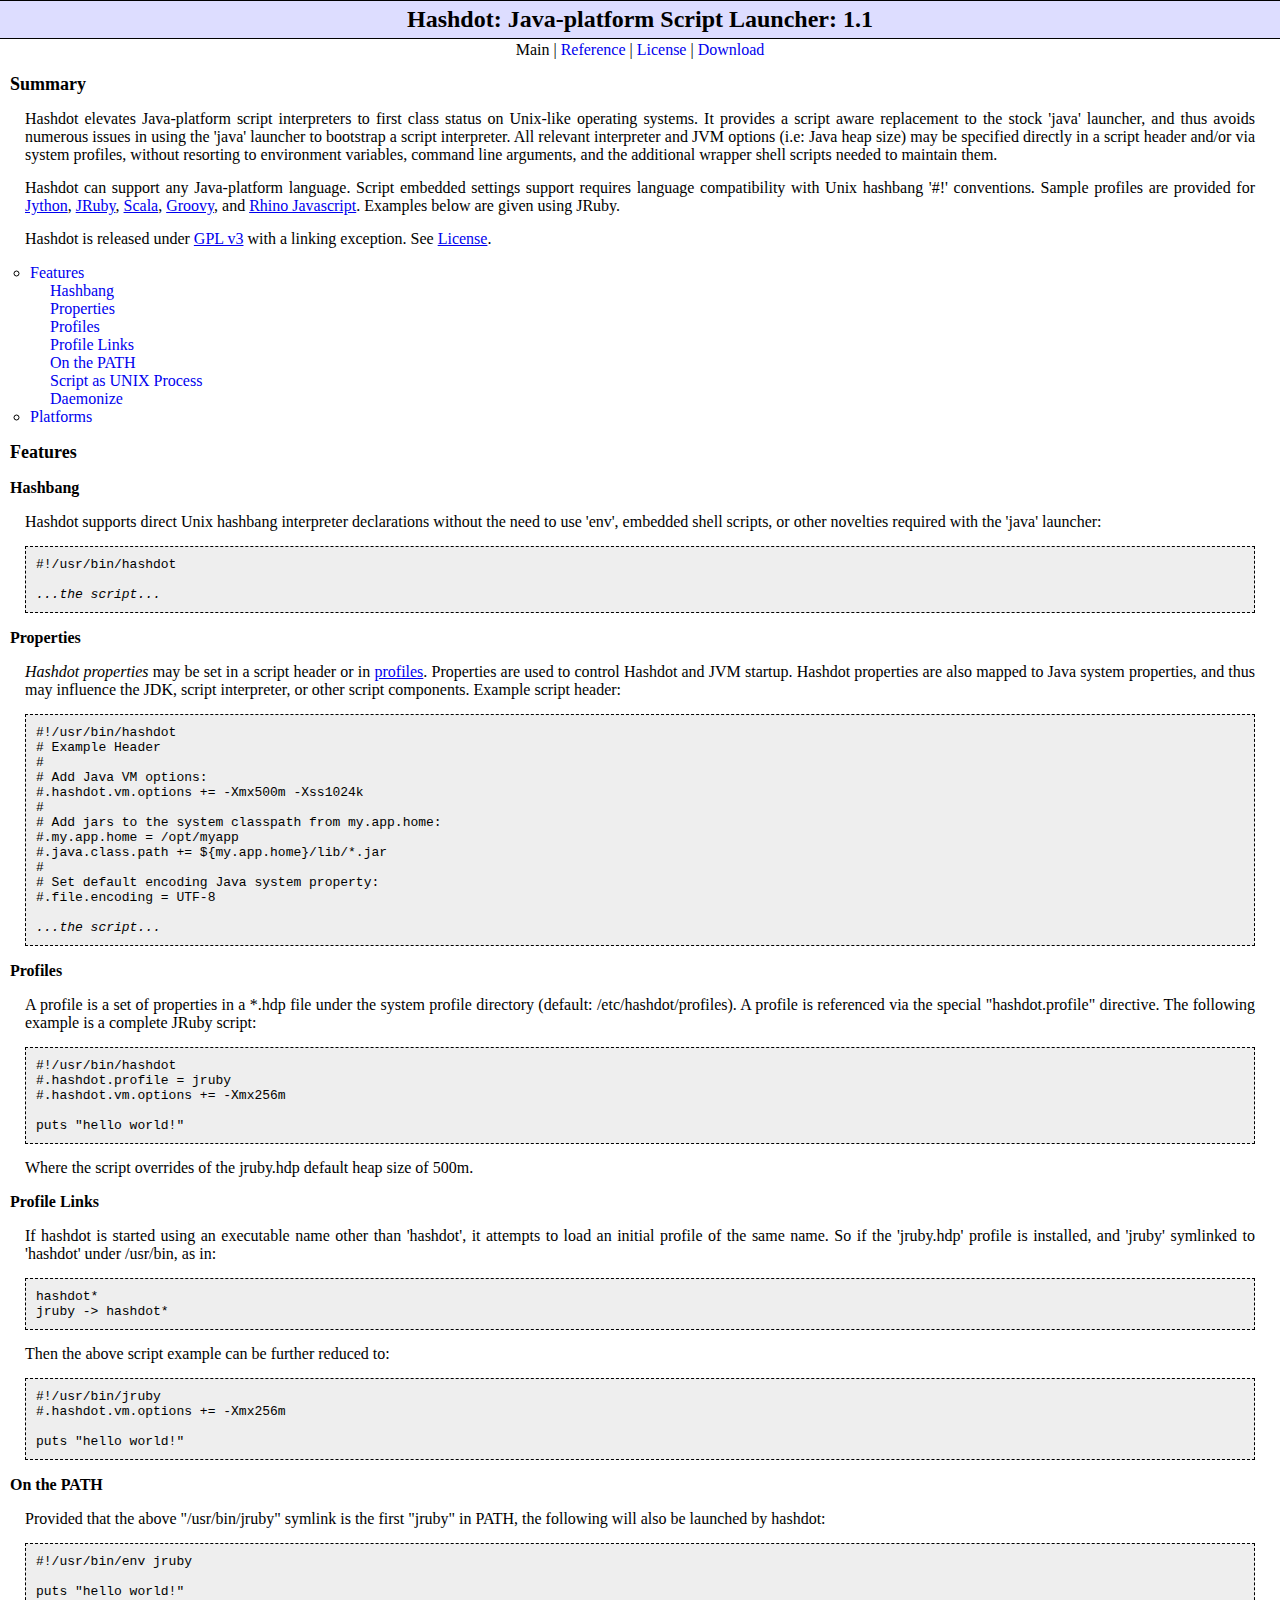
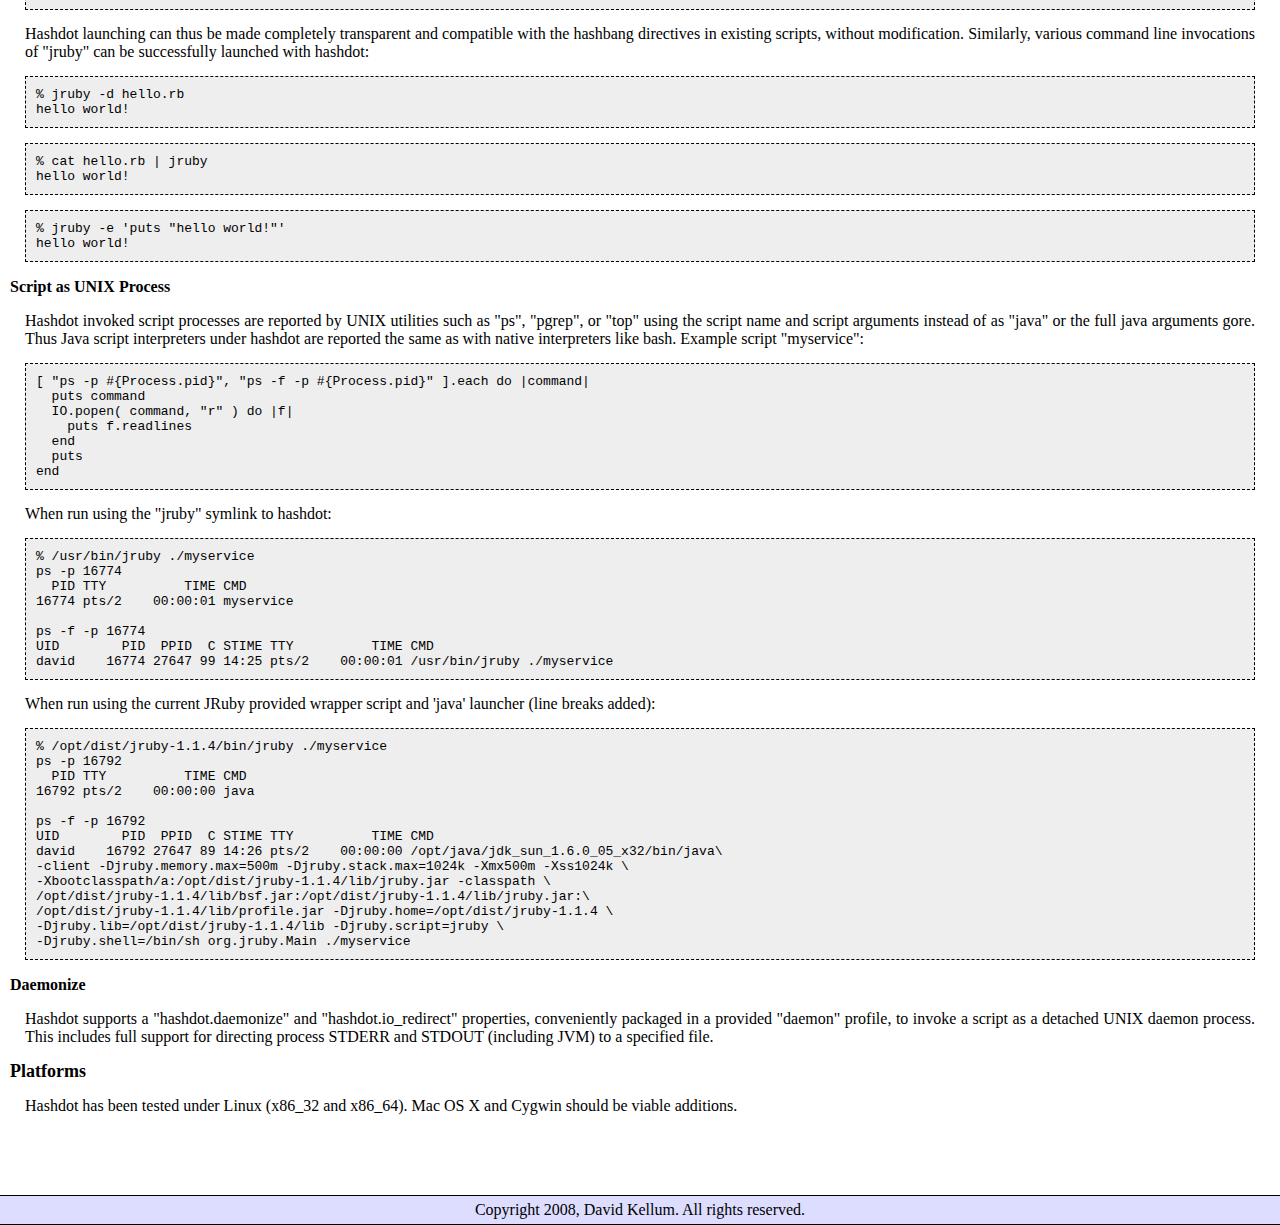
==== doc/index.html @ 692e9a6d "* Initial import from hashdot 1.1 local tag." ====
<!DOCTYPE HTML PUBLIC "-//W3C//DTD HTML 4.01//EN" "http://www.w3.org/TR/html4/strict.dtd">
<html>
<head>
  <meta http-equiv="Content-type" content="text/html; charset=UTF-8" />
  <title>Hashdot</title>
  <link rel="stylesheet" type="text/css" href="style.css" />
</head>
<body>
<h1>Hashdot: Java-platform Script Launcher: 1.1</h1>
<!--FIXME: Embed version -->
<div class="nav">
Main |
<a href="reference.html">Reference</a> |
<a href="COPYING">License</a> |
<a href="http://sourceforge.net/project/showfiles.php?group_id=240265">Download</a>
</div>

<h2>Summary</h2>

<p>Hashdot elevates Java-platform script interpreters to first class
status on Unix-like operating systems.  It provides a script aware
replacement to the stock 'java' launcher, and thus avoids numerous
issues in using the 'java' launcher to bootstrap a script interpreter.
All relevant interpreter and JVM options (i.e: Java heap size) may be
specified directly in a script header and/or via system profiles,
without resorting to environment variables, command line arguments,
and the additional wrapper shell scripts needed to maintain them.</p>

<p>Hashdot can support any Java-platform language. Script
embedded settings support requires language compatibility with Unix
hashbang '#!' conventions. Sample profiles are provided for 
<a href="http://www.jython.org/">Jython</a>, 
<a href="http://jruby.codehaus.org/">JRuby</a>, 
<a href="http://www.scala-lang.org/">Scala</a>,    
<a href="http://groovy.codehaus.org/">Groovy</a>, and
<a href="http://www.mozilla.org/rhino/">Rhino&nbsp;Javascript</a>.
Examples below are given using JRuby.</p>

<p>Hashdot is released under 
<a href="http://www.gnu.org/licenses/gpl.html">GPL v3</a> with a linking
exception.  See <a href="COPYING">License</a>.</p>

<ul>
<li><a href="#features">Features</a>
<ul>
<li><a href="#hashbang">Hashbang</a></li>
<li><a href="#properties">Properties</a></li>
<li><a href="#profiles">Profiles</a></li>
<li><a href="#profile_links">Profile Links</a></li>
<li><a href="#on_the_path">On the PATH</a></li>
<li><a href="#process">Script as UNIX Process</a></li>
<li><a href="#daemonize">Daemonize</a></li>
</ul></li>
<li><a href="#platforms">Platforms</a></li>
</ul>

<h2><a name="features">Features</a></h2>

<h3><a name="hashbang">Hashbang</a></h3>

<p>Hashdot supports direct Unix hashbang interpreter declarations
without the need to use 'env', embedded shell scripts, or other
novelties required with the 'java' launcher:</p>

<pre>#!/usr/bin/hashdot

<i>...the script...</i>
</pre>

<h3><a name="properties">Properties</a></h3>

<p><i>Hashdot properties</i> may be set in a script header or in <a
href="#profiles">profiles</a>.  Properties are used to control Hashdot
and JVM startup.  Hashdot properties are also mapped to Java system
properties, and thus may influence the JDK, script interpreter, or
other script components. Example script header:</p>

<pre>#!/usr/bin/hashdot
# Example Header
#
# Add Java VM options:
#.hashdot.vm.options += -Xmx500m -Xss1024k
#
# Add jars to the system classpath from my.app.home:
#.my.app.home = /opt/myapp
#.java.class.path += ${my.app.home}/lib/*.jar
#
# Set default encoding Java system property:
#.file.encoding = UTF-8

<i>...the script...</i>
</pre>

<h3><a name="profiles">Profiles</a></h3>

<p>A profile is a set of properties in a *.hdp file under the system
profile directory (default: /etc/hashdot/profiles).  A profile is
referenced via the special "hashdot.profile" directive. The following
example is a complete JRuby script:</p>

<pre>#!/usr/bin/hashdot
#.hashdot.profile = jruby
#.hashdot.vm.options += -Xmx256m

puts "hello world!"
</pre>

<p>Where the script overrides of the jruby.hdp default heap size of 500m.</p>

<h3><a name="profile_links">Profile Links</a></h3>

<p>If hashdot is started using an executable name other than
'hashdot', it attempts to load an initial profile of the same name. So
if the 'jruby.hdp' profile is installed, and 'jruby' symlinked to
'hashdot' under /usr/bin, as in:</p>

<pre>
hashdot*
jruby -> hashdot*
</pre>

<p>Then the above script example can be further reduced to:</p>

<pre>#!/usr/bin/jruby
#.hashdot.vm.options += -Xmx256m

puts "hello world!"
</pre>

<h3><a name="on_the_path">On the PATH</a></h3>

<p>Provided that the above "/usr/bin/jruby" symlink is the first
"jruby" in PATH, the following will also be launched by hashdot:</p>

<pre>#!/usr/bin/env jruby

puts "hello world!"
</pre>

<p>Hashdot launching can thus be made completely transparent and
compatible with the hashbang directives in existing scripts, without
modification. Similarly, various command line invocations of "jruby" can
be successfully launched with hashdot:</p>

<pre>% jruby -d hello.rb
hello world!
</pre>

<pre>% cat hello.rb | jruby
hello world!
</pre>

<pre>% jruby -e 'puts "hello world!"'
hello world!
</pre>

<h3><a name="process">Script as UNIX Process</a></h3>

<p>Hashdot invoked script processes are reported by UNIX utilities
such as "ps", "pgrep", or "top" using the script name and script
arguments instead of as "java" or the full java arguments gore.  Thus
Java script interpreters under hashdot are reported the same as with native
interpreters like bash. Example script "myservice":</p>

<pre>[ "ps -p #{Process.pid}", "ps -f -p #{Process.pid}" ].each do |command|
  puts command
  IO.popen( command, "r" ) do |f|
    puts f.readlines
  end
  puts
end
</pre>

<p>When run using the "jruby" symlink to hashdot:</p>

<pre>% /usr/bin/jruby ./myservice
ps -p 16774
  PID TTY          TIME CMD
16774 pts/2    00:00:01 myservice

ps -f -p 16774
UID        PID  PPID  C STIME TTY          TIME CMD
david    16774 27647 99 14:25 pts/2    00:00:01 /usr/bin/jruby ./myservice
</pre>

<p>When run using the current JRuby provided wrapper script and 'java'
launcher (line breaks added):</p>

<pre>% /opt/dist/jruby-1.1.4/bin/jruby ./myservice
ps -p 16792
  PID TTY          TIME CMD
16792 pts/2    00:00:00 java

ps -f -p 16792 
UID        PID  PPID  C STIME TTY          TIME CMD
david    16792 27647 89 14:26 pts/2    00:00:00 /opt/java/jdk_sun_1.6.0_05_x32/bin/java\
-client -Djruby.memory.max=500m -Djruby.stack.max=1024k -Xmx500m -Xss1024k \
-Xbootclasspath/a:/opt/dist/jruby-1.1.4/lib/jruby.jar -classpath \
/opt/dist/jruby-1.1.4/lib/bsf.jar:/opt/dist/jruby-1.1.4/lib/jruby.jar:\
/opt/dist/jruby-1.1.4/lib/profile.jar -Djruby.home=/opt/dist/jruby-1.1.4 \
-Djruby.lib=/opt/dist/jruby-1.1.4/lib -Djruby.script=jruby \
-Djruby.shell=/bin/sh org.jruby.Main ./myservice
</pre>

<h3><a name="daemonize">Daemonize</a></h3>

<p>Hashdot supports a "hashdot.daemonize" and "hashdot.io_redirect"
properties, conveniently packaged in a provided "daemon" profile, to
invoke a script as a detached UNIX daemon process. This includes full
support for directing process STDERR and STDOUT (including JVM) to a
specified file.</p>

<h2><a name="platforms">Platforms</a></h2>

<p>Hashdot has been tested under Linux (x86_32 and x86_64). Mac OS X
and Cygwin should be viable additions.</p>

<div class="copyright">
  Copyright 2008, David Kellum.  All rights reserved.
</div>
</body>
</html>
---- doc/style.css ----
body  { background: #FFFFFF;
		margin: 0; padding: 0 10px 0 10px;  }
h1    { font-size: x-large; text-align: center; background: #DDF;
		border-style: solid; border-color: black; border-width: 0; 
		border-top-width: 1px; border-bottom-width: 1px; 
		margin: 0 -10px 0 -10px; padding: 5px }

div.nav { padding-top: 2px; text-align: center; } 
div.nav a { text-decoration: none }

h2    { font-size: large; font-weight: bold }
h3    { font-size: medium; font-weight: bold }
h4    { font-size: medium; font-weight: normal; font-style: italic }

p     { margin: 15px; text-align: justify }
ul    { padding-left: 20px; list-style-type: circle }
ul ul { list-style-type: none }
ul a  { text-decoration: none }

pre   { margin: 15px; background: #EEE; padding: 10px; 
		border-style: dashed; border-color: black; border-width: 1px }
		
div.copyright { margin: 5em -10px 0 -10px; padding: 5px; background: #DDF; 
				text-align: center; border-style: solid; border-color: black; 
				border-width: 1px 0 1px 0; }
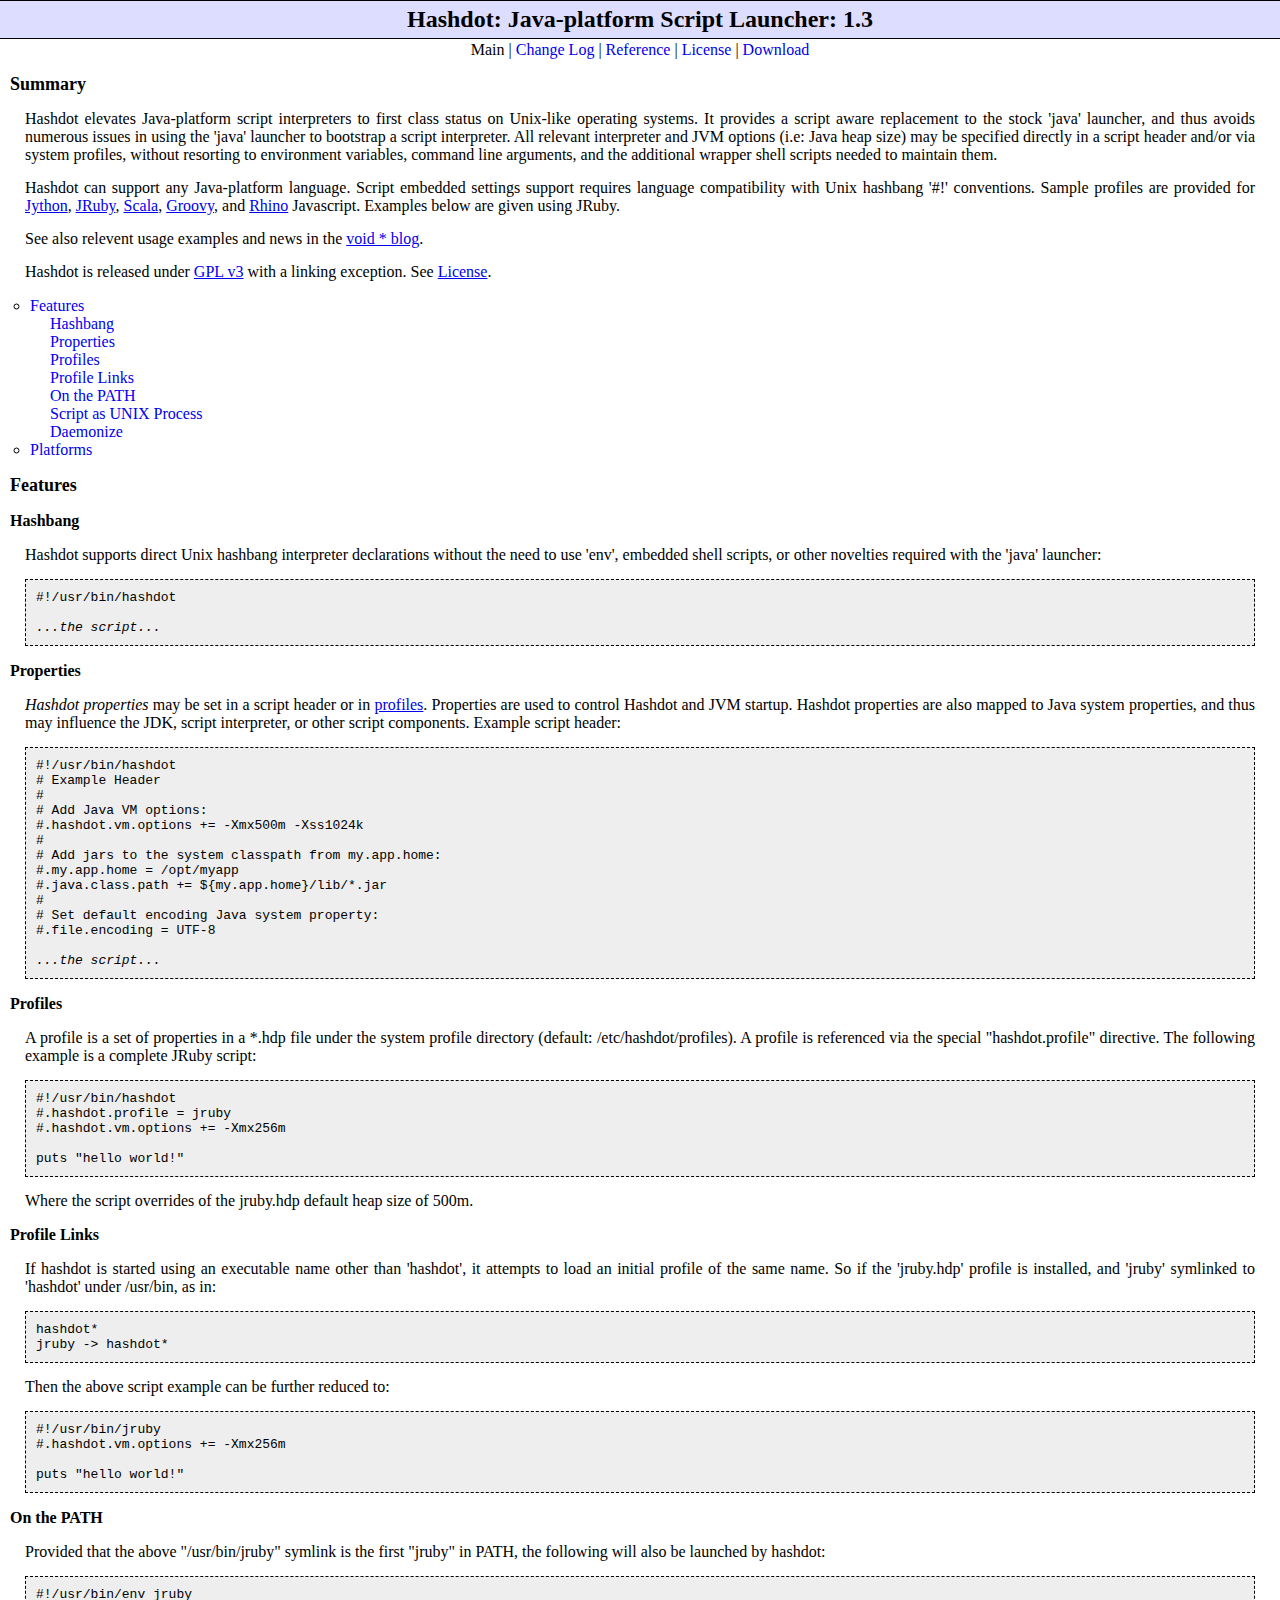
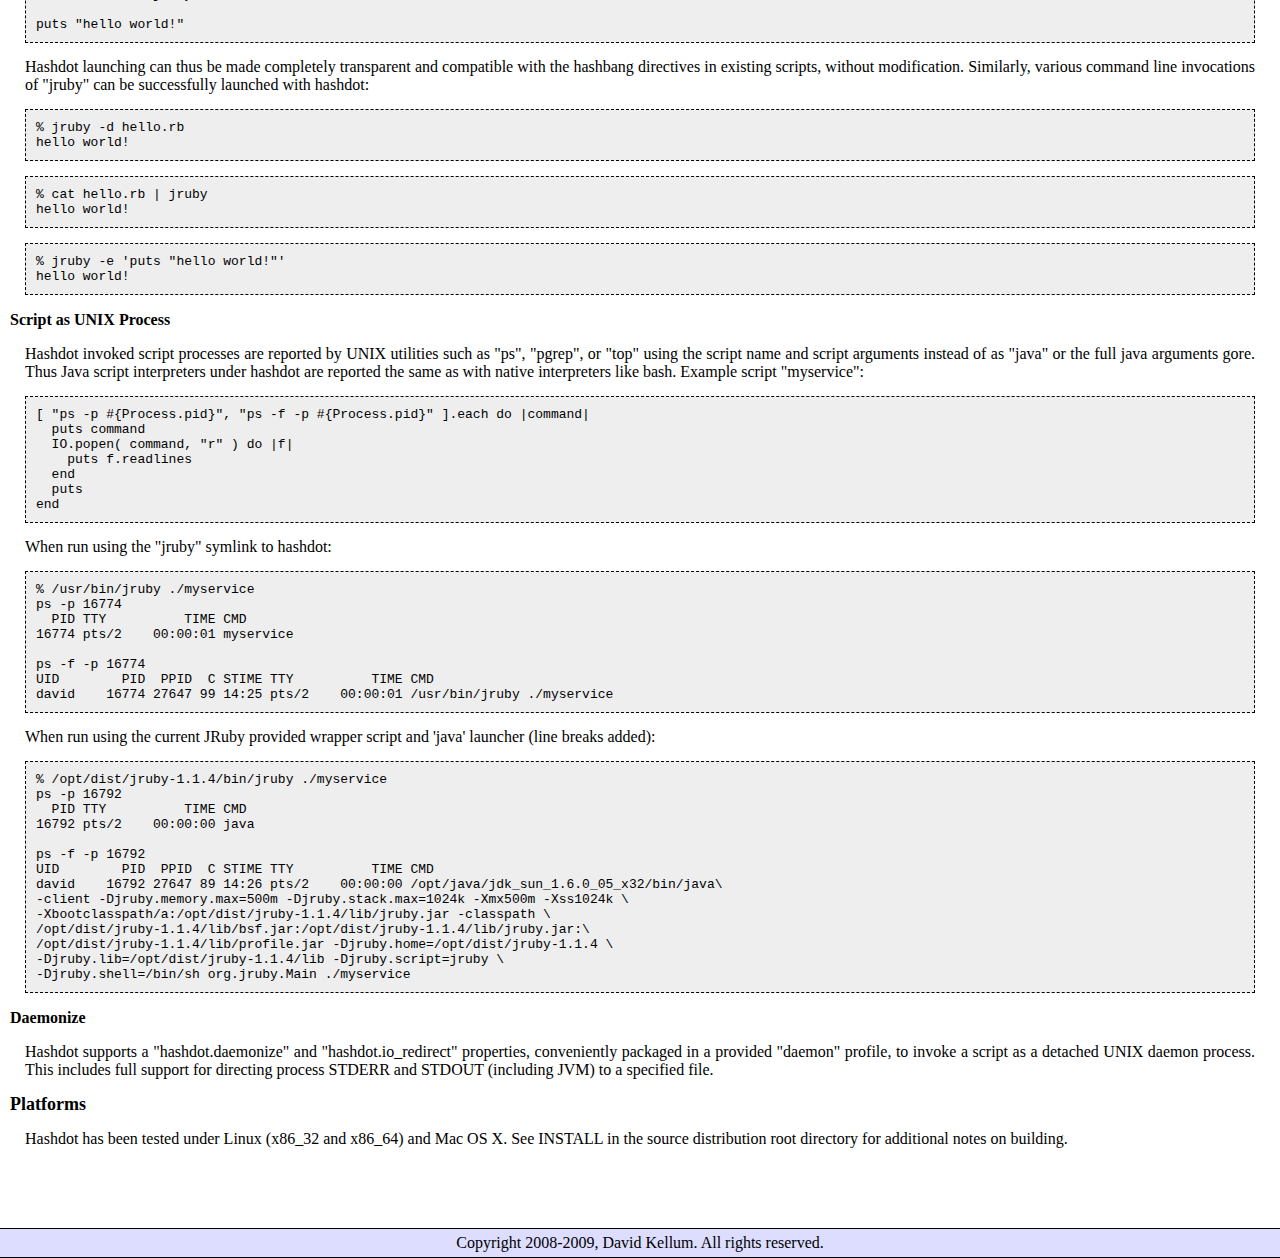
==== commit 7e143fe1: "* Added hashdot.user.home and sorted names in reference.html, plus add 2009 to copyright." ====
--- a/doc/index.html
+++ b/doc/index.html
@@ -6,10 +6,11 @@
   <link rel="stylesheet" type="text/css" href="style.css" />
 </head>
 <body>
-<h1>Hashdot: Java-platform Script Launcher: 1.1</h1>
+<h1>Hashdot: Java-platform Script Launcher: 1.3</h1>
 <!--FIXME: Embed version -->
 <div class="nav">
 Main |
+<a href="change_log.html">Change Log</a> |
 <a href="reference.html">Reference</a> |
 <a href="COPYING">License</a> |
 <a href="http://sourceforge.net/project/showfiles.php?group_id=240265">Download</a>
@@ -33,8 +34,11 @@
 <a href="http://jruby.codehaus.org/">JRuby</a>, 
 <a href="http://www.scala-lang.org/">Scala</a>,    
 <a href="http://groovy.codehaus.org/">Groovy</a>, and
-<a href="http://www.mozilla.org/rhino/">Rhino&nbsp;Javascript</a>.
+<a href="http://www.mozilla.org/rhino/">Rhino</a>&nbsp;Javascript.
 Examples below are given using JRuby.</p>
+
+<p>See also relevent usage examples and news in the 
+<a href="http://gravitext.com/blog/tags/hashdot/">void * blog</a>.</p>
 
 <p>Hashdot is released under 
 <a href="http://www.gnu.org/licenses/gpl.html">GPL v3</a> with a linking
@@ -212,11 +216,12 @@
 
 <h2><a name="platforms">Platforms</a></h2>
 
-<p>Hashdot has been tested under Linux (x86_32 and x86_64). Mac OS X
-and Cygwin should be viable additions.</p>
+<p>Hashdot has been tested under Linux (x86_32 and x86_64) and Mac OS
+X. See INSTALL in the source distribution root directory for
+additional notes on building.  </p>
 
 <div class="copyright">
-  Copyright 2008, David Kellum.  All rights reserved.
+  Copyright 2008-2009, David Kellum.  All rights reserved.
 </div>
 </body>
 </html>
